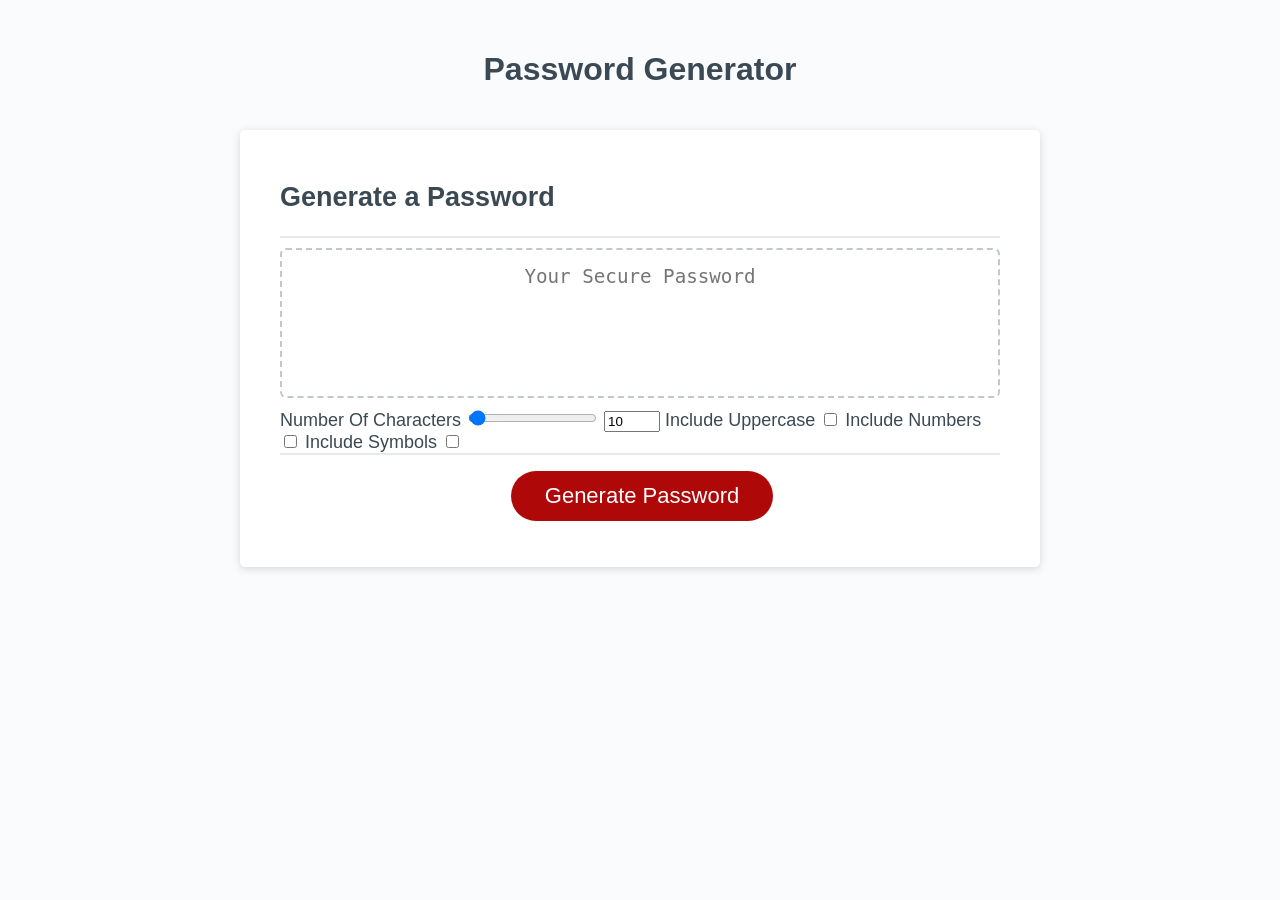
==== Develop/index.html @ f2e85894 "button fix, now printing character numbers" ====
<!DOCTYPE html>
<html lang="en">
  <head>
    <meta charset="UTF-8" />
    <meta name="viewport" content="width=device-width, initial-scale=1.0" />
    <meta http-equiv="X-UA-Compatible" content="ie=edge" />
    <title>Password Generator</title>
    <link rel="stylesheet" href="style.css" />
  </head>
  <body>
    <div class="wrapper">
      <header>
        <h1>Password Generator</h1>
      </header>
      <div class="card">
        <div class="card-header">
          <h2>Generate a Password</h2>
        </div>
        <div class="card-body">
          <textarea
            readonly
            id="password"
            placeholder="Your Secure Password"
            aria-label="Generated Password"
          ></textarea>
        </div>

        <!-- this is where I am adding code -->

        <div id="passwordForm" class="container">
          <form id="passwordGeneratorForm" class="form">
            <label for="characterAmountNumber">Number Of Characters</label>
            <input type="range" min="8" max="128" value="10" id="characterAmountRange">
            <input type="number" min="8" max="128" value="10" id="characterAmountNumber">

            <label for="includeUppercase">Include Uppercase</label>
            <input type="checkbox" id="includeUppercase">

            <label for="includeNumbers">Include Numbers</label>
            <input type="checkbox" id="includeNumbers">

            <label for="includeSymbols">Include Symbols</label>
            <input type="checkbox" id="includeSymbols">
            <div class="card-footer">
            <button type='submit' id="generate" class="btn">Generate Password</button>
          </div>
          </form>
        
        </div>

        <!-- this is where my code adding stops -->

        <!-- <div class="card-footer">
          <button type='submit' id="generate" class="btn">Generate Password</button>
        </div> -->
      </div>
    </div>
    <script src="script.js"></script>
  </body>
</html>
---- Develop/style.css ----
*,
*::before,
*::after {
  box-sizing: border-box;
}

html,
body,
.wrapper {
  height: 100%;
  margin: 0;
  padding: 0;
}

body {
  font-family: sans-serif;
  background-color: #f9fbfd;
}

.wrapper {
  padding-top: 30px;
  padding-left: 20px;
  padding-right: 20px;
}

header {
  text-align: center;
  padding: 20px;
  padding-top: 0px;
  color: hsl(206, 17%, 28%);
}

.card {
  background-color: hsl(0, 0%, 100%);
  border-radius: 5px;
  border-width: 1px;
  box-shadow: rgba(0, 0, 0, 0.15) 0px 2px 8px 0px;
  color: hsl(206, 17%, 28%);
  font-size: 18px;
  margin: 0 auto;
  max-width: 800px;
  padding: 30px 40px;
}

.card-header::after {
  content: " ";
  display: block;
  width: 100%;
  background: #e7e9eb;
  height: 2px;
}

.card-body {
  min-height: 100px;
}

.card-footer {
  text-align: center;
}

.card-footer::before {
  content: " ";
  display: block;
  width: 100%;
  background: #e7e9eb;
  height: 2px;
}

.card-footer::after {
  content: " ";
  display: block;
  clear: both;
}

.btn {
  border: none;
  background-color: hsl(360, 91%, 36%);
  border-radius: 25px;
  box-shadow: rgba(0, 0, 0, 0.1) 0px 1px 6px 0px rgba(0, 0, 0, 0.2) 0px 1px 1px
    0px;
  color: hsl(0, 0%, 100%);
  display: inline-block;
  font-size: 22px;
  line-height: 22px;
  margin: 16px 16px 16px 20px;
  padding: 14px 34px;
  text-align: center;
  cursor: pointer;
}
button {
  cursor: default;
  background: #c0c7cf;
}
button:hover {
  background-color: #ff000055;
}
.float-right {
  float: right;
}

#password {
  -webkit-appearance: none;
  -moz-appearance: none;
  appearance: none;
  border: none;
  display: block;
  width: 100%;
  padding-top: 15px;
  padding-left: 15px;
  padding-right: 15px;
  padding-bottom: 85px;
  font-size: 1.2rem;
  text-align: center;
  margin-top: 10px;
  margin-bottom: 10px;
  border: 2px dashed #c0c7cf;
  border-radius: 6px;
  resize: none;
  overflow: hidden;
}

@media (max-width: 690px) {
  .btn {
    font-size: 1rem;
    margin: 16px 0px 0px 0px;
    padding: 10px 15px;
  }

  #password {
    font-size: 1rem;
  }
}

@media (max-width: 500px) {
  .btn {
    font-size: 0.8rem;
  }
}
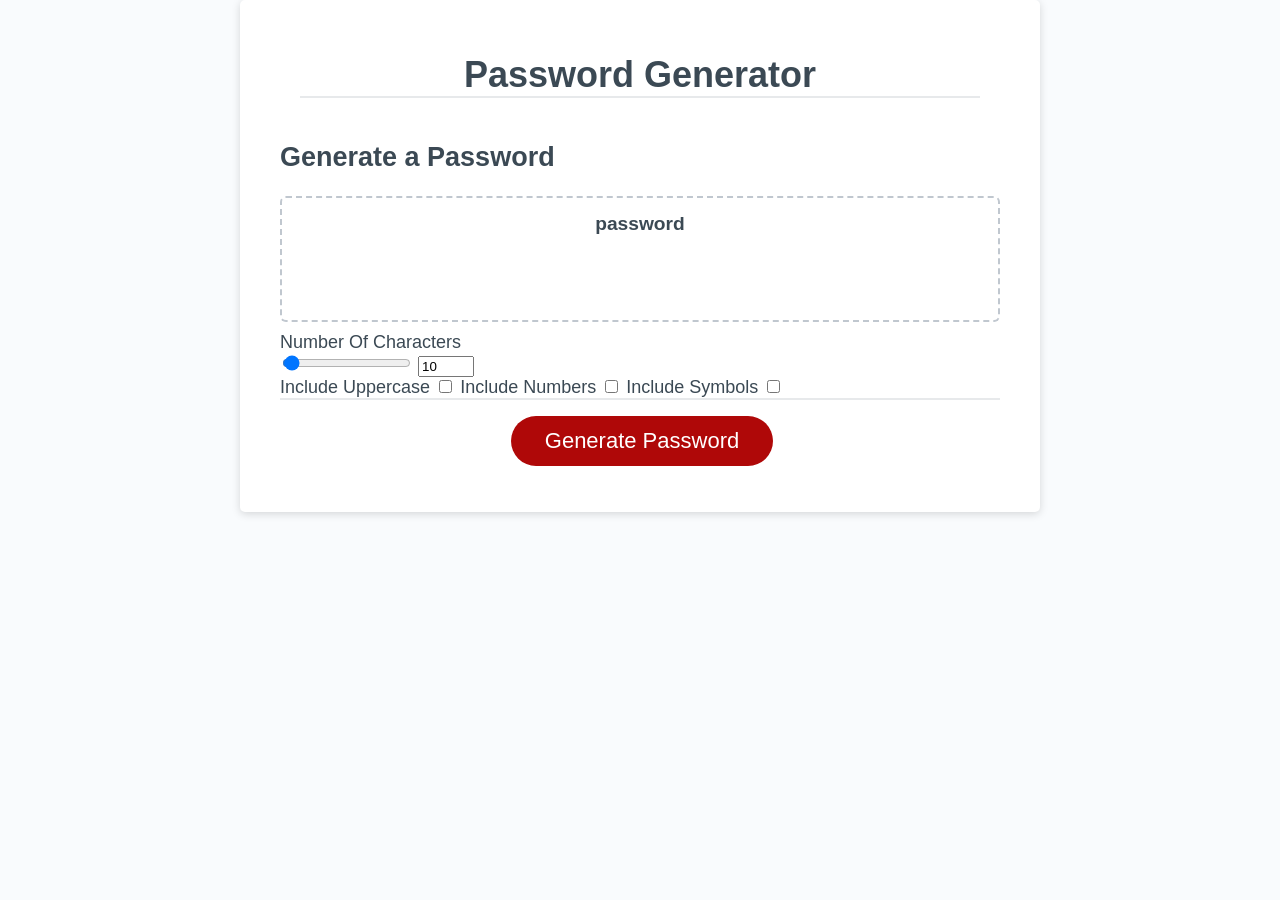
==== commit fb67e832: "have password gen working properly" ====
--- a/Develop/index.html
+++ b/Develop/index.html
@@ -4,34 +4,23 @@
     <meta charset="UTF-8" />
     <meta name="viewport" content="width=device-width, initial-scale=1.0" />
     <meta http-equiv="X-UA-Compatible" content="ie=edge" />
+    <script src="script.js" defer></script>
     <title>Password Generator</title>
     <link rel="stylesheet" href="style.css" />
   </head>
   <body>
-    <div class="wrapper">
-      <header>
-        <h1>Password Generator</h1>
-      </header>
-      <div class="card">
-        <div class="card-header">
+        <!-- moved text area element inside of passForm -->
+        <!-- this is where I am adding code -->
+        <div id="passwordForm" class="container">
+          <h1 class="title">Password Generator</h1>
           <h2>Generate a Password</h2>
-        </div>
-        <div class="card-body">
-          <textarea
-            readonly
-            id="password"
-            placeholder="Your Secure Password"
-            aria-label="Generated Password"
-          ></textarea>
-        </div>
-
-        <!-- this is where I am adding code -->
-
-        <div id="passwordForm" class="container">
+          <h3 class="password-display" id="passwordDisplay">password</h3>
           <form id="passwordGeneratorForm" class="form">
             <label for="characterAmountNumber">Number Of Characters</label>
-            <input type="range" min="8" max="128" value="10" id="characterAmountRange">
-            <input type="number" min="8" max="128" value="10" id="characterAmountNumber">
+            <div class="character-amount-container">
+              <input type="range" min="8" max="128" value="10" id="characterAmountRange">
+              <input class="number-input" type="number" min="8" max="128" value="10" id="characterAmountNumber">
+            </div>
 
             <label for="includeUppercase">Include Uppercase</label>
             <input type="checkbox" id="includeUppercase">
@@ -41,20 +30,27 @@
 
             <label for="includeSymbols">Include Symbols</label>
             <input type="checkbox" id="includeSymbols">
-            <div class="card-footer">
-            <button type='submit' id="generate" class="btn">Generate Password</button>
-          </div>
+
+            <div class="footer">
+              <button type='submit' class="btn">Generate Password</button>
+            </div>
           </form>
-        
         </div>
-
         <!-- this is where my code adding stops -->
-
+        <!-- removed div class="card-footer" -->
+        <!-- "replace class"card-footer" above -->
+  </body>
+</html>
+<!--  
+        <div class="card-body">
+          <textarea
+            readonly
+            id="passwordDisplay"
+            placeholder="Your Secure Password"
+            aria-label="Generated Password"
+          ></textarea>
+        </div>
+        -->
         <!-- <div class="card-footer">
           <button type='submit' id="generate" class="btn">Generate Password</button>
-        </div> -->
-      </div>
-    </div>
-    <script src="script.js"></script>
-  </body>
-</html>
+        </div> -->
--- a/Develop/style.css
+++ b/Develop/style.css
@@ -23,14 +23,9 @@
   padding-right: 20px;
 }
 
-header {
-  text-align: center;
-  padding: 20px;
-  padding-top: 0px;
-  color: hsl(206, 17%, 28%);
-}
 
-.card {
+
+.container {
   background-color: hsl(0, 0%, 100%);
   border-radius: 5px;
   border-width: 1px;
@@ -41,8 +36,29 @@
   max-width: 800px;
   padding: 30px 40px;
 }
+.title {
+  text-align: center;
+  padding: 20px;
+  padding-top: 0px;
+  color: hsl(206, 17%, 28%);
+}
+ .title::after {
+  content: " ";
+  display: block;
+  width: 100%;
+  background: #e7e9eb;
+  height: 2px;
+} 
 
-.card-header::after {
+.container-body {
+  min-height: 100px;
+}
+
+.footer {
+  text-align: center;
+}
+
+.footer::before {
   content: " ";
   display: block;
   width: 100%;
@@ -50,23 +66,7 @@
   height: 2px;
 }
 
-.card-body {
-  min-height: 100px;
-}
-
-.card-footer {
-  text-align: center;
-}
-
-.card-footer::before {
-  content: " ";
-  display: block;
-  width: 100%;
-  background: #e7e9eb;
-  height: 2px;
-}
-
-.card-footer::after {
+.footer::after {
   content: " ";
   display: block;
   clear: both;
@@ -98,7 +98,27 @@
   float: right;
 }
 
-#password {
+/* #password {
+  -webkit-appearance: none;
+  -moz-appearance: none;
+  appearance: none;
+  border: none;
+  display: block;
+  width: 100%;
+  padding-top: 15px;
+  padding-left: 15px;
+  padding-right: 15px;
+  padding-bottom: 85px;
+  font-size: 1.2rem;
+  text-align: center;
+  margin-top: 10px;
+  margin-bottom: 10px;
+  border: 2px dashed #c0c7cf;
+  border-radius: 6px;
+  resize: none;
+  overflow: hidden;
+} */
+#passwordDisplay {
   -webkit-appearance: none;
   -moz-appearance: none;
   appearance: none;
@@ -129,6 +149,9 @@
   #password {
     font-size: 1rem;
   }
+  #passwordDisplay {
+    font-size: 1rem;
+  }
 }
 
 @media (max-width: 500px) {
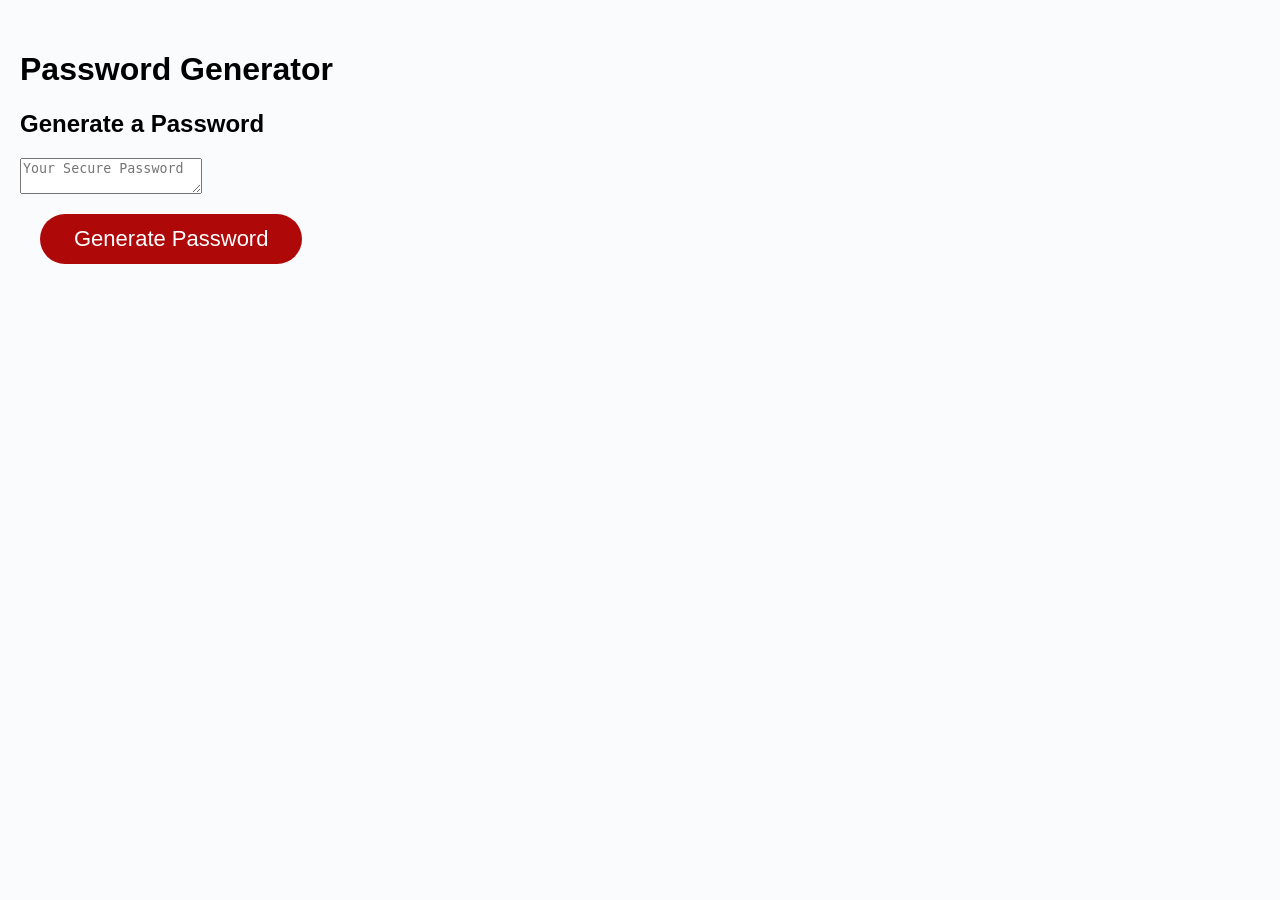
==== commit e6a068e3: "working code, needs css formatting work" ====
--- a/Develop/index.html
+++ b/Develop/index.html
@@ -1,4 +1,4 @@
-<!DOCTYPE html>
+<!-- <!DOCTYPE html>
 <html lang="en">
   <head>
     <meta charset="UTF-8" />
@@ -9,9 +9,10 @@
     <link rel="stylesheet" href="style.css" />
   </head>
   <body>
-        <!-- moved text area element inside of passForm -->
-        <!-- this is where I am adding code -->
-        <div id="passwordForm" class="container">
+        moved text area element inside of passForm
+        this is where I am adding code -->
+
+        <!-- <div id="passwordForm" class="container">
           <h1 class="title">Password Generator</h1>
           <h2>Generate a Password</h2>
           <h3 class="password-display" id="passwordDisplay">password</h3>
@@ -35,12 +36,13 @@
               <button type='submit' class="btn">Generate Password</button>
             </div>
           </form>
-        </div>
+        </div> -->
         <!-- this is where my code adding stops -->
         <!-- removed div class="card-footer" -->
         <!-- "replace class"card-footer" above -->
-  </body>
-</html>
+  <!-- </body>
+</html>  -->
+
 <!--  
         <div class="card-body">
           <textarea
@@ -53,4 +55,39 @@
         -->
         <!-- <div class="card-footer">
           <button type='submit' id="generate" class="btn">Generate Password</button>
-        </div> -->+        </div> --> 
+          
+<!DOCTYPE html>
+<html lang="en">
+  <head>
+    <meta charset="UTF-8" />
+    <meta name="viewport" content="width=device-width, initial-scale=1.0" />
+    <meta http-equiv="X-UA-Compatible" content="ie=edge" />
+    <title>Password Generator</title>
+    <link rel="stylesheet" href="style.css" />
+  </head>
+  <body>
+    <div class="wrapper">
+      <header>
+        <h1>Password Generator</h1>
+      </header>
+      <div class="card">
+        <div class="card-header">
+          <h2>Generate a Password</h2>
+        </div>
+        <div class="card-body">
+          <textarea
+            readonly
+            id="password"
+            placeholder="Your Secure Password"
+            aria-label="Generated Password"
+          ></textarea>
+        </div>
+        <div class="card-footer">
+          <button id="generate" class="btn">Generate Password</button>
+        </div>
+      </div>
+    </div>
+    <script src="script.js"></script>
+  </body>
+</html>
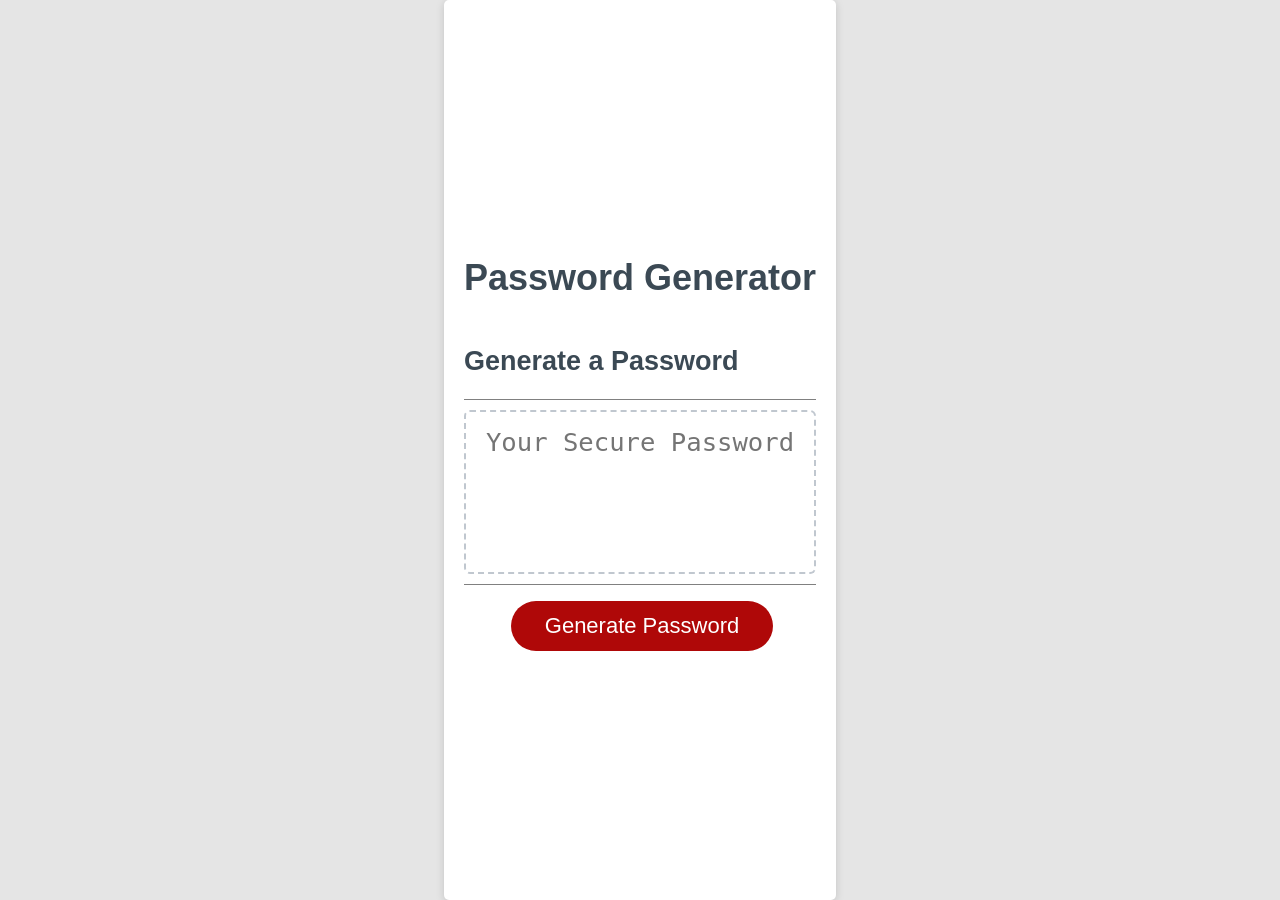
==== commit b14c2f27: "final alert and css styling" ====
--- a/Develop/index.html
+++ b/Develop/index.html
@@ -1,3 +1,41 @@
+        
+<!DOCTYPE html>
+<html lang="en">
+  <head>
+    <meta charset="UTF-8" />
+    <meta name="viewport" content="width=device-width, initial-scale=1.0" />
+    <meta http-equiv="X-UA-Compatible" content="ie=edge" />
+    <title>Password Generator</title>
+    <link rel="stylesheet" href="style.css" />
+  </head>
+  <body>
+    <div class="wrapper">
+      <header>
+        <h1>Password Generator</h1>
+      </header>
+      <div class="card">
+        <div class="card-header">
+          <h2>Generate a Password</h2>
+        </div>
+        <div class="card-body">
+          <textarea
+            readonly
+            id="password"
+            placeholder="Your Secure Password"
+            aria-label="Generated Password"
+          ></textarea>
+        </div>
+        <div class="card-footer">
+          <button id="generate" class="btn">Generate Password</button>
+        </div>
+      </div>
+    </div>
+    <script src="script.js"></script>
+  </body>
+</html>
+
+
+<!-- below is html for different random pw gen -->
 <!-- <!DOCTYPE html>
 <html lang="en">
   <head>
@@ -55,39 +93,4 @@
         -->
         <!-- <div class="card-footer">
           <button type='submit' id="generate" class="btn">Generate Password</button>
-        </div> --> 
-          
-<!DOCTYPE html>
-<html lang="en">
-  <head>
-    <meta charset="UTF-8" />
-    <meta name="viewport" content="width=device-width, initial-scale=1.0" />
-    <meta http-equiv="X-UA-Compatible" content="ie=edge" />
-    <title>Password Generator</title>
-    <link rel="stylesheet" href="style.css" />
-  </head>
-  <body>
-    <div class="wrapper">
-      <header>
-        <h1>Password Generator</h1>
-      </header>
-      <div class="card">
-        <div class="card-header">
-          <h2>Generate a Password</h2>
-        </div>
-        <div class="card-body">
-          <textarea
-            readonly
-            id="password"
-            placeholder="Your Secure Password"
-            aria-label="Generated Password"
-          ></textarea>
-        </div>
-        <div class="card-footer">
-          <button id="generate" class="btn">Generate Password</button>
-        </div>
-      </div>
-    </div>
-    <script src="script.js"></script>
-  </body>
-</html>+        </div> --> 
--- a/Develop/style.css
+++ b/Develop/style.css
@@ -5,7 +5,7 @@
 }
 
 html,
-body,
+body, 
 .wrapper {
   height: 100%;
   margin: 0;
@@ -14,18 +14,13 @@
 
 body {
   font-family: sans-serif;
-  background-color: #f9fbfd;
+  background-color: rgba(0, 0, 0, 0.1);
+  justify-content: center;
+  display: flex;
+  width: 100%;
 }
 
 .wrapper {
-  padding-top: 30px;
-  padding-left: 20px;
-  padding-right: 20px;
-}
-
-
-
-.container {
   background-color: hsl(0, 0%, 100%);
   border-radius: 5px;
   border-width: 1px;
@@ -34,8 +29,15 @@
   font-size: 18px;
   margin: 0 auto;
   max-width: 800px;
-  padding: 30px 40px;
+  padding: 20px 20px;
+  display: inline;
+  align-content: center;
+  
+  /* padding-top: 30px;
+  padding-left: 20px;
+  padding-right: 20px;  */
 }
+
 .title {
   text-align: center;
   padding: 20px;
@@ -49,13 +51,21 @@
   background: #e7e9eb;
   height: 2px;
 } 
-
-.container-body {
+.card-header {
+  border-bottom: grey solid 1px;
+  display: flex;
+  justify-content: left;
+  text-align: left;
+}
+.card-body {
   min-height: 100px;
+  display: flex;
+  justify-content: center;
 }
 
-.footer {
+.card-footer {
   text-align: center;
+  border-top: grey solid 1px
 }
 
 .footer::before {
@@ -118,7 +128,7 @@
   resize: none;
   overflow: hidden;
 } */
-#passwordDisplay {
+#password {
   -webkit-appearance: none;
   -moz-appearance: none;
   appearance: none;
@@ -137,6 +147,7 @@
   border-radius: 6px;
   resize: none;
   overflow: hidden;
+  font-size: 2vw;
 }
 
 @media (max-width: 690px) {
@@ -159,3 +170,15 @@
     font-size: 0.8rem;
   }
 }
+
+/* .container {
+  background-color: hsl(0, 0%, 100%);
+  border-radius: 5px;
+  border-width: 1px;
+  box-shadow: rgba(0, 0, 0, 0.15) 0px 2px 8px 0px;
+  color: hsl(206, 17%, 28%);
+  font-size: 18px;
+  margin: 0 auto;
+  max-width: 800px;
+  padding: 30px 40px;
+} */
--- a/Develop/style.css
+++ b/Develop/style.css
@@ -5,7 +5,7 @@
 }
 
 html,
-body,
+body, 
 .wrapper {
   height: 100%;
   margin: 0;
@@ -14,18 +14,13 @@
 
 body {
   font-family: sans-serif;
-  background-color: #f9fbfd;
+  background-color: rgba(0, 0, 0, 0.1);
+  justify-content: center;
+  display: flex;
+  width: 100%;
 }
 
 .wrapper {
-  padding-top: 30px;
-  padding-left: 20px;
-  padding-right: 20px;
-}
-
-
-
-.container {
   background-color: hsl(0, 0%, 100%);
   border-radius: 5px;
   border-width: 1px;
@@ -34,8 +29,15 @@
   font-size: 18px;
   margin: 0 auto;
   max-width: 800px;
-  padding: 30px 40px;
+  padding: 20px 20px;
+  display: inline;
+  align-content: center;
+  
+  /* padding-top: 30px;
+  padding-left: 20px;
+  padding-right: 20px;  */
 }
+
 .title {
   text-align: center;
   padding: 20px;
@@ -49,13 +51,21 @@
   background: #e7e9eb;
   height: 2px;
 } 
-
-.container-body {
+.card-header {
+  border-bottom: grey solid 1px;
+  display: flex;
+  justify-content: left;
+  text-align: left;
+}
+.card-body {
   min-height: 100px;
+  display: flex;
+  justify-content: center;
 }
 
-.footer {
+.card-footer {
   text-align: center;
+  border-top: grey solid 1px
 }
 
 .footer::before {
@@ -118,7 +128,7 @@
   resize: none;
   overflow: hidden;
 } */
-#passwordDisplay {
+#password {
   -webkit-appearance: none;
   -moz-appearance: none;
   appearance: none;
@@ -137,6 +147,7 @@
   border-radius: 6px;
   resize: none;
   overflow: hidden;
+  font-size: 2vw;
 }
 
 @media (max-width: 690px) {
@@ -159,3 +170,15 @@
     font-size: 0.8rem;
   }
 }
+
+/* .container {
+  background-color: hsl(0, 0%, 100%);
+  border-radius: 5px;
+  border-width: 1px;
+  box-shadow: rgba(0, 0, 0, 0.15) 0px 2px 8px 0px;
+  color: hsl(206, 17%, 28%);
+  font-size: 18px;
+  margin: 0 auto;
+  max-width: 800px;
+  padding: 30px 40px;
+} */
